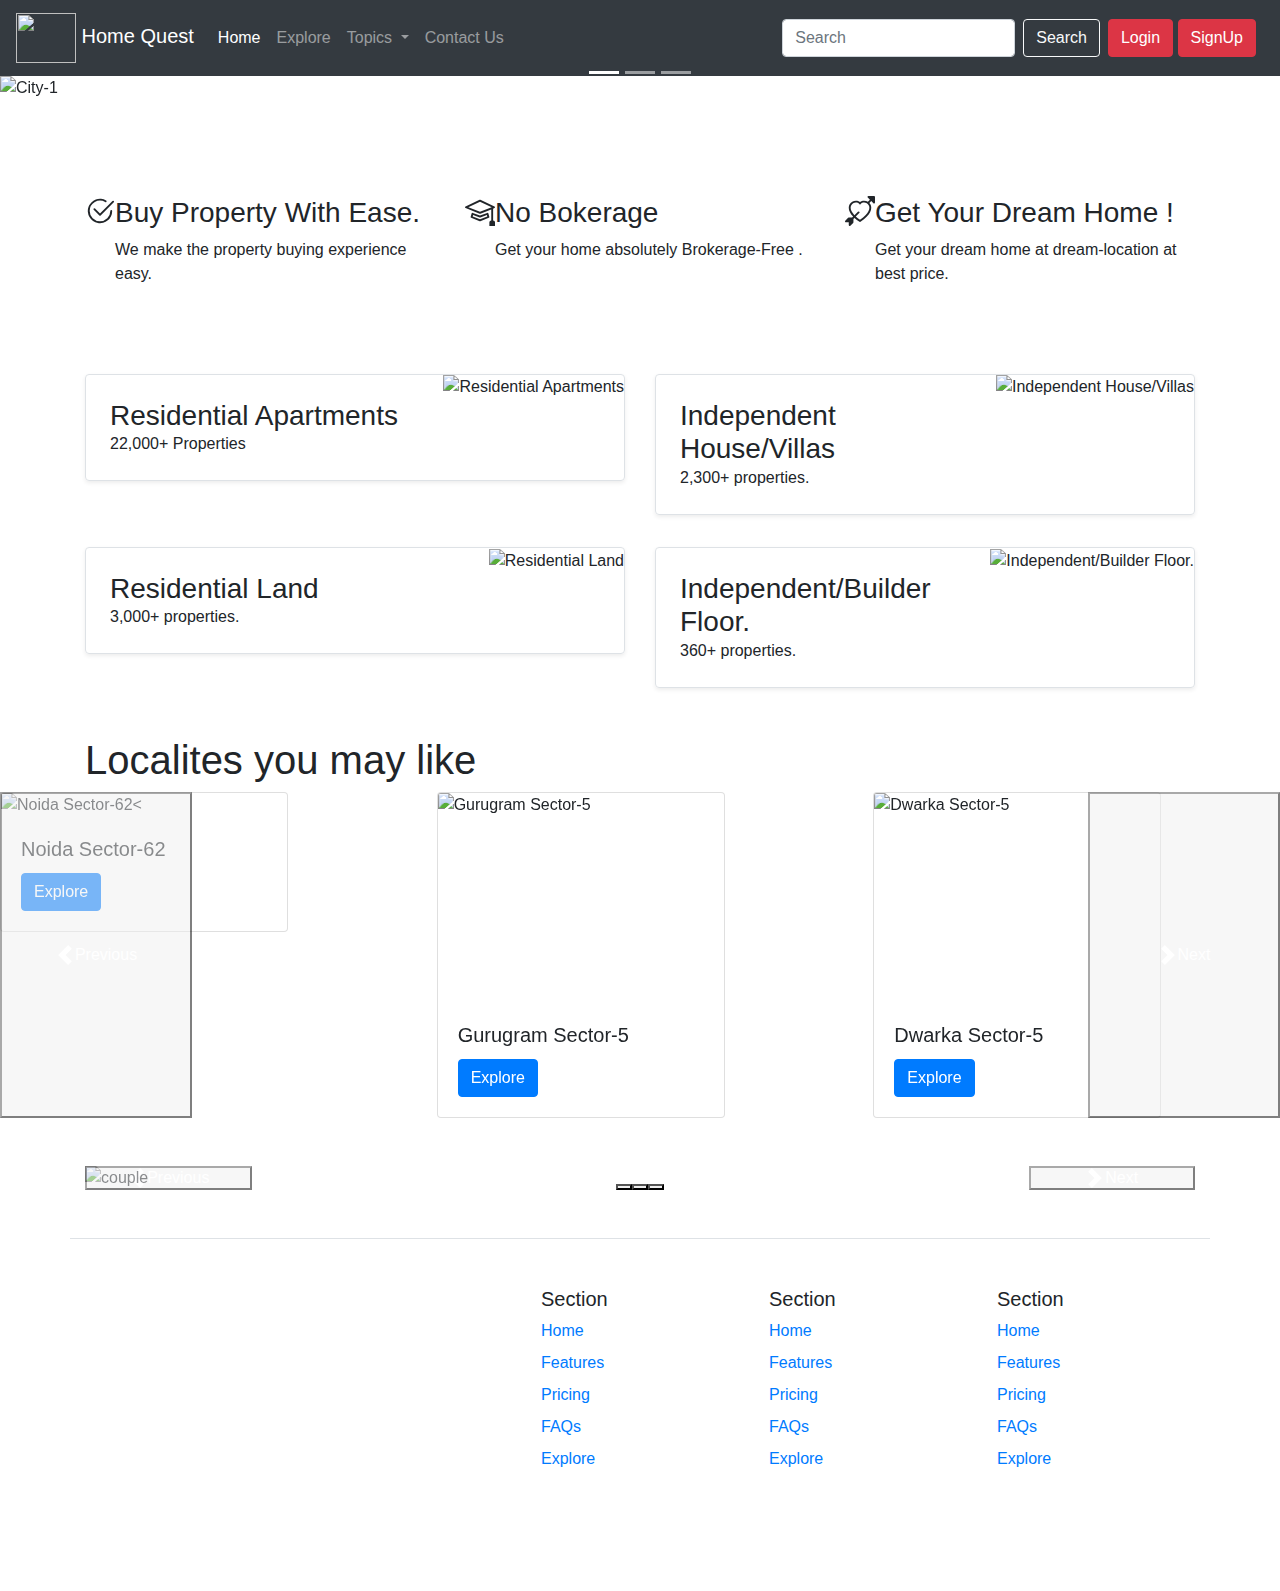
==== index.html @ 391e3a7e "committed" ====
<!doctype html>
<html lang="en">

<head>
    <!-- Required meta tags -->
    <meta charset="utf-8">
    <meta name="viewport" content="width=device-width, initial-scale=1, shrink-to-fit=no">
    <meta name="description" content="Welcome to Home Quest. A blog for coding enthusiasts">
    
    <!-- Bootstrap CSS -->
    <link rel="stylesheet" href="https://stackpath.bootstrapcdn.com/bootstrap/4.4.1/css/bootstrap.min.css"
        integrity="sha384-Vkoo8x4CGsO3+Hhxv8T/Q5PaXtkKtu6ug5TOeNV6gBiFeWPGFN9MuhOf23Q9Ifjh" crossorigin="anonymous">
        <link href="https://cdn.jsdelivr.net/npm/bootstrap@5.3.0-alpha2/dist/css/bootstrap.min.css" rel="stylesheet"
        integrity="sha384-aFq/bzH65dt+w6FI2ooMVUpc+21e0SRygnTpmBvdBgSdnuTN7QbdgL+OapgHtvPp" crossorigin="anonymous">



    <title>Home Quest .com</title>
</head>

<body>
    <nav class="navbar navbar-expand-lg navbar-dark bg-dark">
        <a class="navbar-brand" href="/index.html"><img src="logo.jfif" width="60" height="50"> Home Quest</a>
        
          
        </a>
        <button class="navbar-toggler" type="button" data-toggle="collapse" data-target="#navbarSupportedContent"
            aria-controls="navbarSupportedContent" aria-expanded="false" aria-label="Toggle navigation">
            <span class="navbar-toggler-icon"></span>
        </button>

        <div class="collapse navbar-collapse" id="navbarSupportedContent">
            <ul class="navbar-nav mr-auto">
                <li class="nav-item active">
                    <a class="nav-link" href="/">Home <span class="sr-only">(current)</span></a>
                </li>
                <li class="nav-item">
                    <a class="nav-link" href="/Explore.html">Explore</a>
                </li>

                <li class="nav-item dropdown">
                    <a class="nav-link dropdown-toggle" href="#" id="navbarDropdown" role="button"
                        data-toggle="dropdown" aria-haspopup="true" aria-expanded="false">
                        Topics
                    </a>
                    <div class="dropdown-menu" aria-labelledby="navbarDropdown">
                        <a class="dropdown-item" href="#">Buy</a>
                        <a class="dropdown-item" href="#">Rent</a>
                        <div class="dropdown-divider"></div>
                        <a class="dropdown-item" href="#">Sell</a>
                        <a class="dropdown-item" href="#">Loan</a>
                    </div>
                </li>
                <li class="nav-item">
                    <a class="nav-link" href="/contact.html">Contact Us</a>
                </li>


            </ul>
            <form class="form-inline my-2 my-lg-0">
                <input class="form-control mr-sm-2" type="search" placeholder="Search" aria-label="Search">
                <button class="btn btn-outline-light my-2 my-sm-0" type="submit">Search</button>
            </form>
            <div class="mx-2">
                <button class="btn btn-danger" data-toggle="modal" data-target="#loginModal">Login</button>
                <button class="btn btn-danger" data-toggle="modal" data-target="#signupModal">SignUp</button>
            </div>
        </div>
    </nav>

 
  
  <!-- Login Modal -->
  <div class="modal fade" id="loginModal" tabindex="-1" role="dialog" aria-labelledby="loginModalLabel" aria-hidden="true">
    <div class="modal-dialog" role="document">
      <div class="modal-content">
        <div class="modal-header">
          <h5 class="modal-title" id="exampleModalLabel">Login Home Quest .com</h5>
          <button type="button" class="close" data-dismiss="modal" aria-label="Close">
            <span aria-hidden="true">&times;</span>
          </button>
        </div>
        <div class="modal-body">
            <form>
                <div class="form-group">
                  <label for="exampleInputEmail1">Email address</label>
                  <input type="email" class="form-control" id="exampleInputEmail1" aria-describedby="emailHelp">
                  <small id="emailHelp" class="form-text text-muted">We'll never share your email with anyone else.</small>
                </div>
                <div class="form-group">
                  <label for="exampleInputPassword1">Password</label>
                  <input type="password" class="form-control" id="exampleInputPassword1">
                </div>
                <div class="form-group form-check">
                  <input type="checkbox" class="form-check-input" id="exampleCheck1">
                  <label class="form-check-label" for="exampleCheck1">Check me out</label>
                </div>
                <button type="submit" class="btn btn-primary">Login</button>
              </form>
        </div>
        <div class="modal-footer">
          <button type="button" class="btn btn-secondary" data-dismiss="modal">Close</button> 
        </div>
      </div>
    </div>
  </div>
 
  
  <!-- Sign Up Modal -->
  <div class="modal fade" id="signupModal" tabindex="-1" role="dialog" aria-labelledby="signupModalLabel" aria-hidden="true">
    <div class="modal-dialog" role="document">
      <div class="modal-content">
        <div class="modal-header">
          <h5 class="modal-title" id="exampleModalLabel">Get Home Quest .com</h5>
          <button type="button" class="close" data-dismiss="modal" aria-label="Close">
            <span aria-hidden="true">&times;</span>
          </button>
        </div>
        <div class="modal-body">
            <form>
                <div class="form-group">
                  <label for="exampleInputEmail1">Email address</label>
                  <input type="email" class="form-control" id="exampleInputEmail1" aria-describedby="emailHelp">
                  <small id="emailHelp" class="form-text text-muted">We'll never share your email with anyone else.</small>
                </div>
                <div class="form-group">
                  <label for="exampleInputPassword1">Password</label>
                  <input type="password" class="form-control" id="exampleInputPassword1">
                </div>
                <div class="form-group">
                  <label for="cexampleInputPassword1">Confirm Password</label>
                  <input type="password" class="form-control" id="cexampleInputPassword1">
                </div>
                 
                <button type="submit" class="btn btn-primary">Create Account</button>
              </form>
        </div>
        <div class="modal-footer">
          <button type="button" class="btn btn-secondary" data-dismiss="modal">Close</button> 
        </div>
      </div>
    </div>
  </div>
  

    <div id="carouselExampleCaptions" class="carousel slide carousel-fade" data-ride="carousel">
        <ol class="carousel-indicators">
            <li data-target="#carouselExampleCaptions" data-slide-to="0" class="active"></li>
            <li data-target="#carouselExampleCaptions" data-slide-to="1"></li>
            <li data-target="#carouselExampleCaptions" data-slide-to="2"></li>
        </ol>
        <div class="carousel-inner">
            <div class="carousel-item active">
                <img src="./City-1.jpg" class="d-block w-100" alt="City-1">
                <div class="carousel-caption d-none d-md-block">
                    <h2>Welcome to Home Quest !</h2>
                    <p>Buy,Rent and Sell property </p>
                </div>
              
            </div>
            <div class="carousel-item">
                <img src="./City-2.jpg" class="d-block w-100" alt="City-2">
                <div class="carousel-caption d-none d-md-block">
                    <h2>The Best Real-Estate platform.</h2>
            
                </div>
            </div>
            <div class="carousel-item">
                <img src="./City-3.jpeg "class="d-block w-100" alt=" City-3">
                <div class="carousel-caption d-none d-md-block">
                  <h2></h2>
             
                </div>
            </div>
        </div>
        <a class="carousel-control-prev" href="#carouselExampleCaptions" role="button" data-slide="prev">
            <span class="carousel-control-prev-icon" aria-hidden="true"></span>
            <span class="sr-only">Previous</span>
        </a>
        <a class="carousel-control-next" href="#carouselExampleCaptions" role="button" data-slide="next">
            <span class="carousel-control-next-icon" aria-hidden="true"></span>
            <span class="sr-only">Next</span>
        </a>
    </div>
    <div class="container">
    <div class="row g-4 py-5 row-cols-1 row-cols-lg-3 mt-5">
      <div class="col d-flex align-items-start">
        <div
          class="icon-square text-body-emphasis bg-body-secondary d-inline-flex align-items-center justify-content-center fs-4 flex-shrink-0 me-3">
          <svg xmlns="http://www.w3.org/2000/svg" height="30" fill="currentColor" class="bi bi-check2-circle"
            viewBox="0 0 16 16">
            <path
              d="M2.5 8a5.5 5.5 0 0 1 8.25-4.764.5.5 0 0 0 .5-.866A6.5 6.5 0 1 0 14.5 8a.5.5 0 0 0-1 0 5.5 5.5 0 1 1-11 0z" />
            <path
              d="M15.354 3.354a.5.5 0 0 0-.708-.708L8 9.293 5.354 6.646a.5.5 0 1 0-.708.708l3 3a.5.5 0 0 0 .708 0l7-7z" />
          </svg>
        </div>
        <div>
          <h3 class="fs-2">Buy Property With Ease.</h3>
          <p>We make the property buying experience easy.</p>

        </div>
      </div>
      <div class="col d-flex align-items-start">
        <div
          class="icon-square text-body-emphasis bg-body-secondary d-inline-flex align-items-center justify-content-center fs-4 flex-shrink-0 me-3">
          <svg xmlns="http://www.w3.org/2000/svg" height="30" fill="currentColor" class="bi bi-mortarboard"
            viewBox="0 0 16 16">
            <path
              d="M8.211 2.047a.5.5 0 0 0-.422 0l-7.5 3.5a.5.5 0 0 0 .025.917l7.5 3a.5.5 0 0 0 .372 0L14 7.14V13a1 1 0 0 0-1 1v2h3v-2a1 1 0 0 0-1-1V6.739l.686-.275a.5.5 0 0 0 .025-.917l-7.5-3.5ZM8 8.46 1.758 5.965 8 3.052l6.242 2.913L8 8.46Z" />
            <path
              d="M4.176 9.032a.5.5 0 0 0-.656.327l-.5 1.7a.5.5 0 0 0 .294.605l4.5 1.8a.5.5 0 0 0 .372 0l4.5-1.8a.5.5 0 0 0 .294-.605l-.5-1.7a.5.5 0 0 0-.656-.327L8 10.466 4.176 9.032Zm-.068 1.873.22-.748 3.496 1.311a.5.5 0 0 0 .352 0l3.496-1.311.22.748L8 12.46l-3.892-1.556Z" />
          </svg>
        </div>
        <div>
          <h3 class="fs-2">No Bokerage</h3>
          <p>Get your home absolutely Brokerage-Free .</p>

        </div>
      </div>
      <div class="col d-flex align-items-start">
        <div
          class="icon-square text-body-emphasis bg-body-secondary d-inline-flex align-items-center justify-content-center fs-4 flex-shrink-0 me-3">
          <svg xmlns="http://www.w3.org/2000/svg" height="30" fill="currentColor" class="bi bi-arrow-through-heart"
            viewBox="0 0 16 16">
            <path fill-rule="evenodd"
              d="M2.854 15.854A.5.5 0 0 1 2 15.5V14H.5a.5.5 0 0 1-.354-.854l1.5-1.5A.5.5 0 0 1 2 11.5h1.793l.53-.53c-.771-.802-1.328-1.58-1.704-2.32-.798-1.575-.775-2.996-.213-4.092C3.426 2.565 6.18 1.809 8 3.233c1.25-.98 2.944-.928 4.212-.152L13.292 2 12.147.854A.5.5 0 0 1 12.5 0h3a.5.5 0 0 1 .5.5v3a.5.5 0 0 1-.854.354L14 2.707l-1.006 1.006c.236.248.44.531.6.845.562 1.096.585 2.517-.213 4.092-.793 1.563-2.395 3.288-5.105 5.08L8 13.912l-.276-.182a21.86 21.86 0 0 1-2.685-2.062l-.539.54V14a.5.5 0 0 1-.146.354l-1.5 1.5Zm2.893-4.894A20.419 20.419 0 0 0 8 12.71c2.456-1.666 3.827-3.207 4.489-4.512.679-1.34.607-2.42.215-3.185-.817-1.595-3.087-2.054-4.346-.761L8 4.62l-.358-.368c-1.259-1.293-3.53-.834-4.346.761-.392.766-.464 1.845.215 3.185.323.636.815 1.33 1.519 2.065l1.866-1.867a.5.5 0 1 1 .708.708L5.747 10.96Z" />
          </svg>
        </div>
        <div>
          <h3 class="fs-2">Get Your Dream Home ! </h3>
          <p>Get your dream home at dream-location at best price.</p>

        </div>
      </div>
    </div>
  </div>

</div>
</section>
    <div class="container my-4">
        <div class="row mb-2">
            <div class="col-md-6">
              <div class="row no-gutters border rounded overflow-hidden flex-md-row mb-4 shadow-sm h-md-250 position-relative">
                <div class="col p-4 d-flex flex-column position-static">
                  
                  <h3 class="mb-0">Residential Apartments</h3>
                  
                  <p class="card-text mb-auto">22,000+ Properties</p>
                  
                </div>
                <div class="col-auto d-none d-lg-block">
                  <img class="bd-placeholder-img" width="200" height="250" src="./apartment.webp" alt="Residential Apartments">
                </div>
              </div>
            </div>
            <div class="col-md-6">
              <div class="row no-gutters border rounded overflow-hidden flex-md-row mb-4 shadow-sm h-md-250 position-relative">
                <div class="col p-4 d-flex flex-column position-static">
                  <h3 class="mb-0">Independent House/Villas</h3>
                  <p class="mb-auto">2,300+ properties.</p>
                </div>
                <div class="col-auto d-none d-lg-block">
                    <img class="bd-placeholder-img" width="200" height="250" src="./Villa.webp" alt="Independent House/Villas">

                </div>
              </div>
            </div>
          </div>
        <div class="row mb-2">
            <div class="col-md-6">
              <div class="row no-gutters border rounded overflow-hidden flex-md-row mb-4 shadow-sm h-md-250 position-relative">
                <div class="col p-4 d-flex flex-column position-static">
                  <h3 class="mb-0">Residential Land</h3>
                  <p class="card-text mb-auto">3,000+ properties.</p>
                </div>
                <div class="col-auto d-none d-lg-block">
                  <img class="bd-placeholder-img" width="200" height="250" src="./Residential Land.webp" alt="Residential Land">
                </div>
              </div>
            </div>
            <div class="col-md-6">
              <div class="row no-gutters border rounded overflow-hidden flex-md-row mb-4 shadow-sm h-md-250 position-relative">
                <div class="col p-4 d-flex flex-column position-static">
                  <h3 class="mb-0">Independent/Builder Floor.</h3>
                  <p class="mb-auto">360+ properties.</p>
                </div>
                <div class="col-auto d-none d-lg-block">
                    <img class="bd-placeholder-img" width="200" height="250" src="./Builder Floor.webp" alt="Independent/Builder Floor.">
                    

                </div>
              </div>
            </div>
          </div>
    </div>


<div class="container">
<h1>Localites you may like</h1>

</div>
    <div id="carouselExampleControls" class="carousel carousel-dark slide " data-bs-ride="carousel">
      <div class="carousel-inner">
        <div class="carousel-item active">
            
            
    <div class="row">
        
        <div class="col-lg-4">
            <div class="card" style="width: 18rem;">
      <img src="./Noida Sector-62.jpg" class="card-img-top" alt="Noida Sector-62<">
      <div class="card-body">
        <h5 class="card-title">Noida Sector-62</h5>
        <a href="./Explore.html" class="btn btn-primary">Explore</a>
      </div>
    </div>
        </div>
        
        <div class="col-lg-4">
            <div class="card" style="width: 18rem;">
      <img src="./Gurugram Sector-5.jpg" class="card-img-top" height="210px" alt="Gurugram Sector-5">
      <div class="card-body">
        <h5 class="card-title">Gurugram Sector-5</h5>
        <a href="./Explore.html" class="btn btn-primary">Explore</a>
      </div>
    </div>
        </div>
        
        
        <div class="col-lg-4">
            <div class="card" style="width: 18rem;">
      <img src="./Dwarka Sector-5.jpg" class="card-img-top" height="210px" alt="Dwarka Sector-5">
      <div class="card-body">
        <h5 class="card-title">Dwarka Sector-5 </h5>
        <a href="./Explore.html" class="btn btn-primary">Explore</a>
      </div>
    </div>
        </div>
        
    </div>
            
            
            
        </div>
        <div class="carousel-item">
            
            
            
    <div class="row">
        
        <div class="col-lg-4">
            <div class="card" style="width: 18rem;">
      <img src="./Noida Sector-125.jpg" class="card-img-top" alt="Noida Sector-125">
      <div class="card-body">
        <h5 class="card-title">Noida Sector-125</h5>
        <a href="./Explore.html" class="btn btn-primary">Explore</a>
      </div>
    </div>
        </div>
        
        <div class="col-lg-4">
            <div class="card" style="width: 18rem;">
      <img src="./gurugram1.jpg" class="card-img-top" height="160px" alt="Gurugram Sector-10">
      <div class="card-body">
        <h5 class="card-title">Gurugram Sector-10</h5>
        <a href="./Explore.html" class="btn btn-primary">Explore</a>
      </div>
    </div>
        </div>
        
        
        <div class="col-lg-4">
            <div class="card" style="width: 18rem;">
      <img src="./gurugram2.jpg" class="card-img-top" height="160px" alt="Dwarka Sector-3">
      <div class="card-body">
        <h5 class="card-title">Dwarka Sector-3</h5>
        <a href="./Explore.html" class="btn btn-primary">Explore</a>
      </div>
    </div>
        </div>
        
    </div>
        
            
        </div>
        
      </div>

  






      <button class="carousel-control-prev" type="button" data-bs-target="#carouselExampleControls" data-bs-slide="prev">
        <span class="carousel-control-prev-icon" aria-hidden="true"></span>
        <span class="visually-hidden">Previous</span>
      </button>
      <button class="carousel-control-next" type="button" data-bs-target="#carouselExampleControls" data-bs-slide="next">
        <span class="carousel-control-next-icon" aria-hidden="true"></span>
        <span class="visually-hidden">Next</span>
      </button>
    </div>
   







    <div class="container mt-5">
      <div id="carouselExampleIndicators" class="carousel slide">
        <div class="carousel-indicators">
          <button type="button" data-bs-target="#carouselExampleIndicators" data-bs-slide-to="0" class="active"
            aria-current="true" aria-label="Slide 1"></button>
          <button type="button" data-bs-target="#carouselExampleIndicators" data-bs-slide-to="1"
            aria-label="Slide 2"></button>
          <button type="button" data-bs-target="#carouselExampleIndicators" data-bs-slide-to="2"
            aria-label="Slide 3"></button>
        </div>
        <div class="carousel-inner">
          <div class="carousel-item active">
            <img src="./couple.jpg" class="d-block w-100" alt="couple">
          </div>
          <div class="carousel-item">
            <img src="./dog.jpg" class="d-block w-100" alt="dog">
          </div>
          <div class="carousel-item">
            <img src="./family.jpg" class="d-block w-100" alt="family">
          </div>
        </div>
        <button class="carousel-control-prev" type="button" data-bs-target="#carouselExampleIndicators"
          data-bs-slide="prev">
          <span class="carousel-control-prev-icon" aria-hidden="true"></span>
          <span class="visually-hidden">Previous</span>
        </button>
        <button class="carousel-control-next" type="button" data-bs-target="#carouselExampleIndicators"
          data-bs-slide="next">
          <span class="carousel-control-next-icon" aria-hidden="true"></span>
          <span class="visually-hidden">Next</span>
        </button>
      </div>
      <script src="https://cdn.jsdelivr.net/npm/bootstrap@5.3.0-alpha3/dist/js/bootstrap.bundle.min.js"
    integrity="sha384-ENjdO4Dr2bkBIFxQpeoTz1HIcje39Wm4jDKdf19U8gI4ddQ3GYNS7NTKfAdVQSZe"
    crossorigin="anonymous"></script>
    </div>
  








    <div class="container">
      <footer class="row row-cols-1 row-cols-sm-2 row-cols-md-5 py-5 my-5 border-top">
        <div class="col mb-3">
          <a href="/" class="d-flex align-items-center mb-3 link-body-emphasis text-decoration-none">
            <svg class="bi me-2" width="40" height="32">
              <use xlink:href="#bootstrap"></use>
            </svg>
          </a>
          
        </div>
  
        <div class="col mb-3">
  
        </div>
  
        <div class="col mb-3">
          <h5>Section</h5>
          <ul class="nav flex-column">
            <li class="nav-item mb-2"><a href="#" class="nav-link p-0 text-body-secondary">Home</a></li>
            <li class="nav-item mb-2"><a href="#" class="nav-link p-0 text-body-secondary">Features</a></li>
            <li class="nav-item mb-2"><a href="#" class="nav-link p-0 text-body-secondary">Pricing</a></li>
            <li class="nav-item mb-2"><a href="#" class="nav-link p-0 text-body-secondary">FAQs</a></li>
            <li class="nav-item mb-2"><a href="#" class="nav-link p-0 text-body-secondary">Explore</a></li>
          </ul>
        </div>
  
        <div class="col mb-3">
          <h5>Section</h5>
          <ul class="nav flex-column">
            <li class="nav-item mb-2"><a href="#" class="nav-link p-0 text-body-secondary">Home</a></li>
            <li class="nav-item mb-2"><a href="#" class="nav-link p-0 text-body-secondary">Features</a></li>
            <li class="nav-item mb-2"><a href="#" class="nav-link p-0 text-body-secondary">Pricing</a></li>
            <li class="nav-item mb-2"><a href="#" class="nav-link p-0 text-body-secondary">FAQs</a></li>
            <li class="nav-item mb-2"><a href="#" class="nav-link p-0 text-body-secondary">Explore</a></li>
          </ul>
        </div>
  
        <div class="col mb-3">
          <h5>Section</h5>
          <ul class="nav flex-column">
            <li class="nav-item mb-2"><a href="./index.html" class="nav-link p-0 text-body-secondary">Home</a></li>
            <li class="nav-item mb-2"><a href="#" class="nav-link p-0 text-body-secondary">Features</a></li>
            <li class="nav-item mb-2"><a href="#" class="nav-link p-0 text-body-secondary">Pricing</a></li>
            <li class="nav-item mb-2"><a href="#" class="nav-link p-0 text-body-secondary">FAQs</a></li>
            <li class="nav-item mb-2"><a href="./Explore.html" class="nav-link p-0 text-body-secondary">Explore</a></li>
          </ul>
        </div>
      </footer>
    </div>
    <!-- Optional JavaScript -->
    <!-- jQuery first, then Popper.js, then Bootstrap JS -->
    <script src="https://code.jquery.com/jquery-3.4.1.slim.min.js"
        integrity="sha384-J6qa4849blE2+poT4WnyKhv5vZF5SrPo0iEjwBvKU7imGFAV0wwj1yYfoRSJoZ+n"
        crossorigin="anonymous"></script>
    <script src="https://cdn.jsdelivr.net/npm/popper.js@1.16.0/dist/umd/popper.min.js"
        integrity="sha384-Q6E9RHvbIyZFJoft+2mJbHaEWldlvI9IOYy5n3zV9zzTtmI3UksdQRVvoxMfooAo"
        crossorigin="anonymous"></script>
    <script src="https://stackpath.bootstrapcdn.com/bootstrap/4.4.1/js/bootstrap.min.js"
        integrity="sha384-wfSDF2E50Y2D1uUdj0O3uMBJnjuUD4Ih7YwaYd1iqfktj0Uod8GCExl3Og8ifwB6"
        crossorigin="anonymous"></script>
</body>

</html>
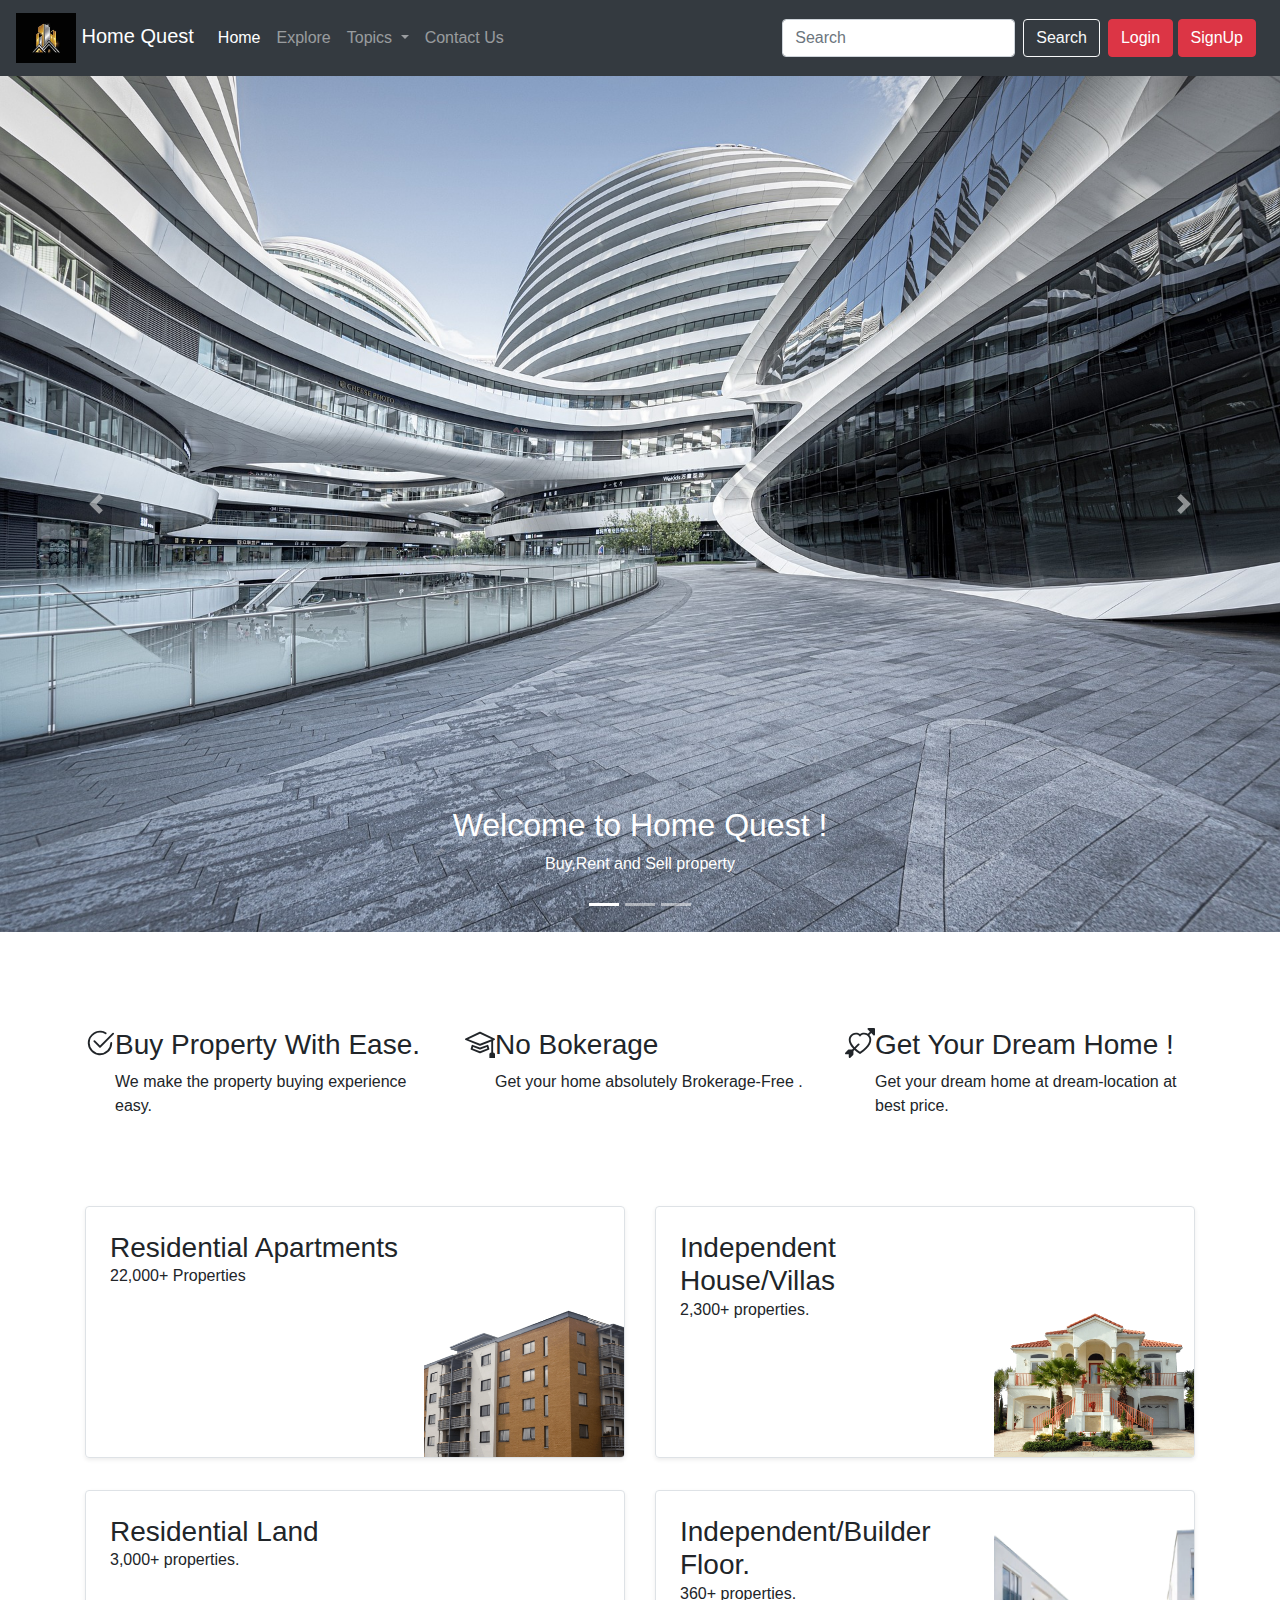
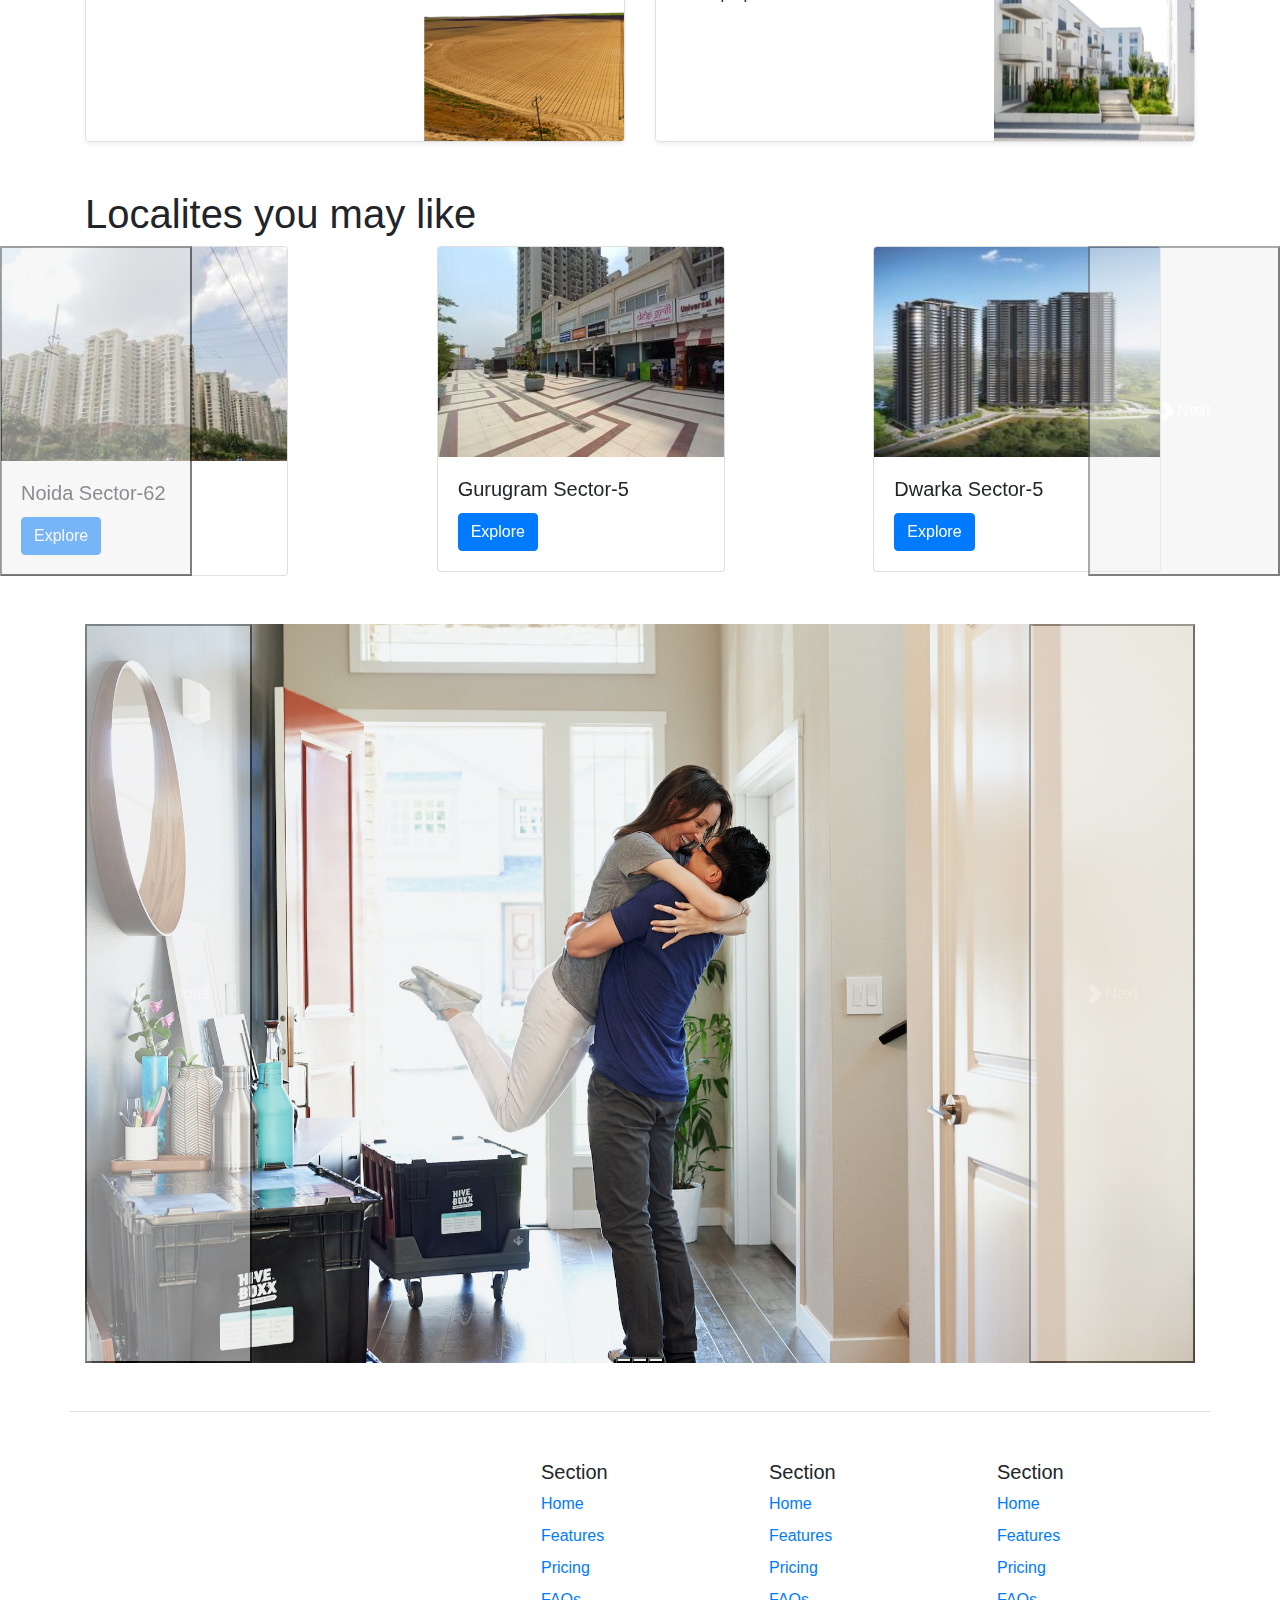
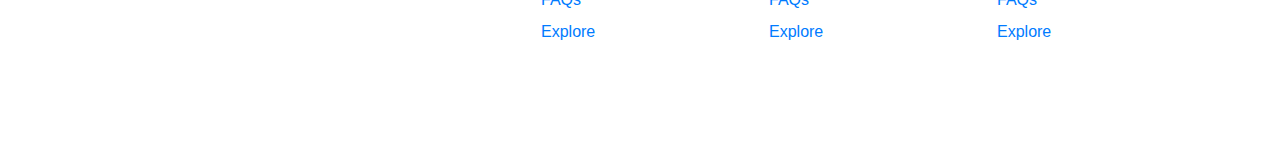
==== commit e794028a: "commit" ====
--- a/index.html
+++ b/index.html
@@ -20,7 +20,7 @@
 
 <body>
     <nav class="navbar navbar-expand-lg navbar-dark bg-dark">
-        <a class="navbar-brand" href="/index.html"><img src="logo.jfif" width="60" height="50"> Home Quest</a>
+        <a class="navbar-brand" href="/index.html"><img src="./Images/logo.jfif" width="60" height="50"> Home Quest</a>
         
           
         </a>
@@ -151,7 +151,7 @@
         </ol>
         <div class="carousel-inner">
             <div class="carousel-item active">
-                <img src="./City-1.jpg" class="d-block w-100" alt="City-1">
+                <img src="./Images/City-1.jpg" class="d-block w-100" alt="City-1">
                 <div class="carousel-caption d-none d-md-block">
                     <h2>Welcome to Home Quest !</h2>
                     <p>Buy,Rent and Sell property </p>
@@ -159,14 +159,14 @@
               
             </div>
             <div class="carousel-item">
-                <img src="./City-2.jpg" class="d-block w-100" alt="City-2">
+                <img src="./Images/City-2.jpg" class="d-block w-100" alt="City-2">
                 <div class="carousel-caption d-none d-md-block">
                     <h2>The Best Real-Estate platform.</h2>
             
                 </div>
             </div>
             <div class="carousel-item">
-                <img src="./City-3.jpeg "class="d-block w-100" alt=" City-3">
+                <img src="./Images/City-3.jpeg "class="d-block w-100" alt=" City-3">
                 <div class="carousel-caption d-none d-md-block">
                   <h2></h2>
              
@@ -250,7 +250,7 @@
                   
                 </div>
                 <div class="col-auto d-none d-lg-block">
-                  <img class="bd-placeholder-img" width="200" height="250" src="./apartment.webp" alt="Residential Apartments">
+                  <img class="bd-placeholder-img" width="200" height="250" src="./Images/apartment.webp" alt="Residential Apartments">
                 </div>
               </div>
             </div>
@@ -261,7 +261,7 @@
                   <p class="mb-auto">2,300+ properties.</p>
                 </div>
                 <div class="col-auto d-none d-lg-block">
-                    <img class="bd-placeholder-img" width="200" height="250" src="./Villa.webp" alt="Independent House/Villas">
+                    <img class="bd-placeholder-img" width="200" height="250" src="./Images/Villa.webp" alt="Independent House/Villas">
 
                 </div>
               </div>
@@ -275,7 +275,7 @@
                   <p class="card-text mb-auto">3,000+ properties.</p>
                 </div>
                 <div class="col-auto d-none d-lg-block">
-                  <img class="bd-placeholder-img" width="200" height="250" src="./Residential Land.webp" alt="Residential Land">
+                  <img class="bd-placeholder-img" width="200" height="250" src="./Images/Residential Land.webp" alt="Residential Land">
                 </div>
               </div>
             </div>
@@ -286,7 +286,7 @@
                   <p class="mb-auto">360+ properties.</p>
                 </div>
                 <div class="col-auto d-none d-lg-block">
-                    <img class="bd-placeholder-img" width="200" height="250" src="./Builder Floor.webp" alt="Independent/Builder Floor.">
+                    <img class="bd-placeholder-img" width="200" height="250" src="./Images/Builder Floor.webp" alt="Independent/Builder Floor.">
                     
 
                 </div>
@@ -309,7 +309,7 @@
         
         <div class="col-lg-4">
             <div class="card" style="width: 18rem;">
-      <img src="./Noida Sector-62.jpg" class="card-img-top" alt="Noida Sector-62<">
+      <img src="./Images/Noida Sector-62.jpg" class="card-img-top" alt="Noida Sector-62<">
       <div class="card-body">
         <h5 class="card-title">Noida Sector-62</h5>
         <a href="./Explore.html" class="btn btn-primary">Explore</a>
@@ -319,7 +319,7 @@
         
         <div class="col-lg-4">
             <div class="card" style="width: 18rem;">
-      <img src="./Gurugram Sector-5.jpg" class="card-img-top" height="210px" alt="Gurugram Sector-5">
+      <img src="./Images/Gurugram Sector-5.jpg" class="card-img-top" height="210px" alt="Gurugram Sector-5">
       <div class="card-body">
         <h5 class="card-title">Gurugram Sector-5</h5>
         <a href="./Explore.html" class="btn btn-primary">Explore</a>
@@ -330,7 +330,7 @@
         
         <div class="col-lg-4">
             <div class="card" style="width: 18rem;">
-      <img src="./Dwarka Sector-5.jpg" class="card-img-top" height="210px" alt="Dwarka Sector-5">
+      <img src="./Images/Dwarka Sector-5.jpg" class="card-img-top" height="210px" alt="Dwarka Sector-5">
       <div class="card-body">
         <h5 class="card-title">Dwarka Sector-5 </h5>
         <a href="./Explore.html" class="btn btn-primary">Explore</a>
@@ -351,7 +351,7 @@
         
         <div class="col-lg-4">
             <div class="card" style="width: 18rem;">
-      <img src="./Noida Sector-125.jpg" class="card-img-top" alt="Noida Sector-125">
+      <img src="./Images/Noida Sector-125.jpg" class="card-img-top" alt="Noida Sector-125">
       <div class="card-body">
         <h5 class="card-title">Noida Sector-125</h5>
         <a href="./Explore.html" class="btn btn-primary">Explore</a>
@@ -361,7 +361,7 @@
         
         <div class="col-lg-4">
             <div class="card" style="width: 18rem;">
-      <img src="./gurugram1.jpg" class="card-img-top" height="160px" alt="Gurugram Sector-10">
+      <img src="./Images/gurugram1.jpg" class="card-img-top" height="160px" alt="Gurugram Sector-10">
       <div class="card-body">
         <h5 class="card-title">Gurugram Sector-10</h5>
         <a href="./Explore.html" class="btn btn-primary">Explore</a>
@@ -372,7 +372,7 @@
         
         <div class="col-lg-4">
             <div class="card" style="width: 18rem;">
-      <img src="./gurugram2.jpg" class="card-img-top" height="160px" alt="Dwarka Sector-3">
+      <img src="./Images/Dwarka Sector-3.jpg" class="card-img-top" height="160px" alt="Dwarka Sector-3">
       <div class="card-body">
         <h5 class="card-title">Dwarka Sector-3</h5>
         <a href="./Explore.html" class="btn btn-primary">Explore</a>
@@ -423,13 +423,13 @@
         </div>
         <div class="carousel-inner">
           <div class="carousel-item active">
-            <img src="./couple.jpg" class="d-block w-100" alt="couple">
+            <img src="./Images/couple.jpg" class="d-block w-100" alt="couple">
           </div>
           <div class="carousel-item">
-            <img src="./dog.jpg" class="d-block w-100" alt="dog">
+            <img src="./Images/dog.jpg" class="d-block w-100" alt="dog">
           </div>
           <div class="carousel-item">
-            <img src="./family.jpg" class="d-block w-100" alt="family">
+            <img src="./Images/family.jpg" class="d-block w-100" alt="family">
           </div>
         </div>
         <button class="carousel-control-prev" type="button" data-bs-target="#carouselExampleIndicators"
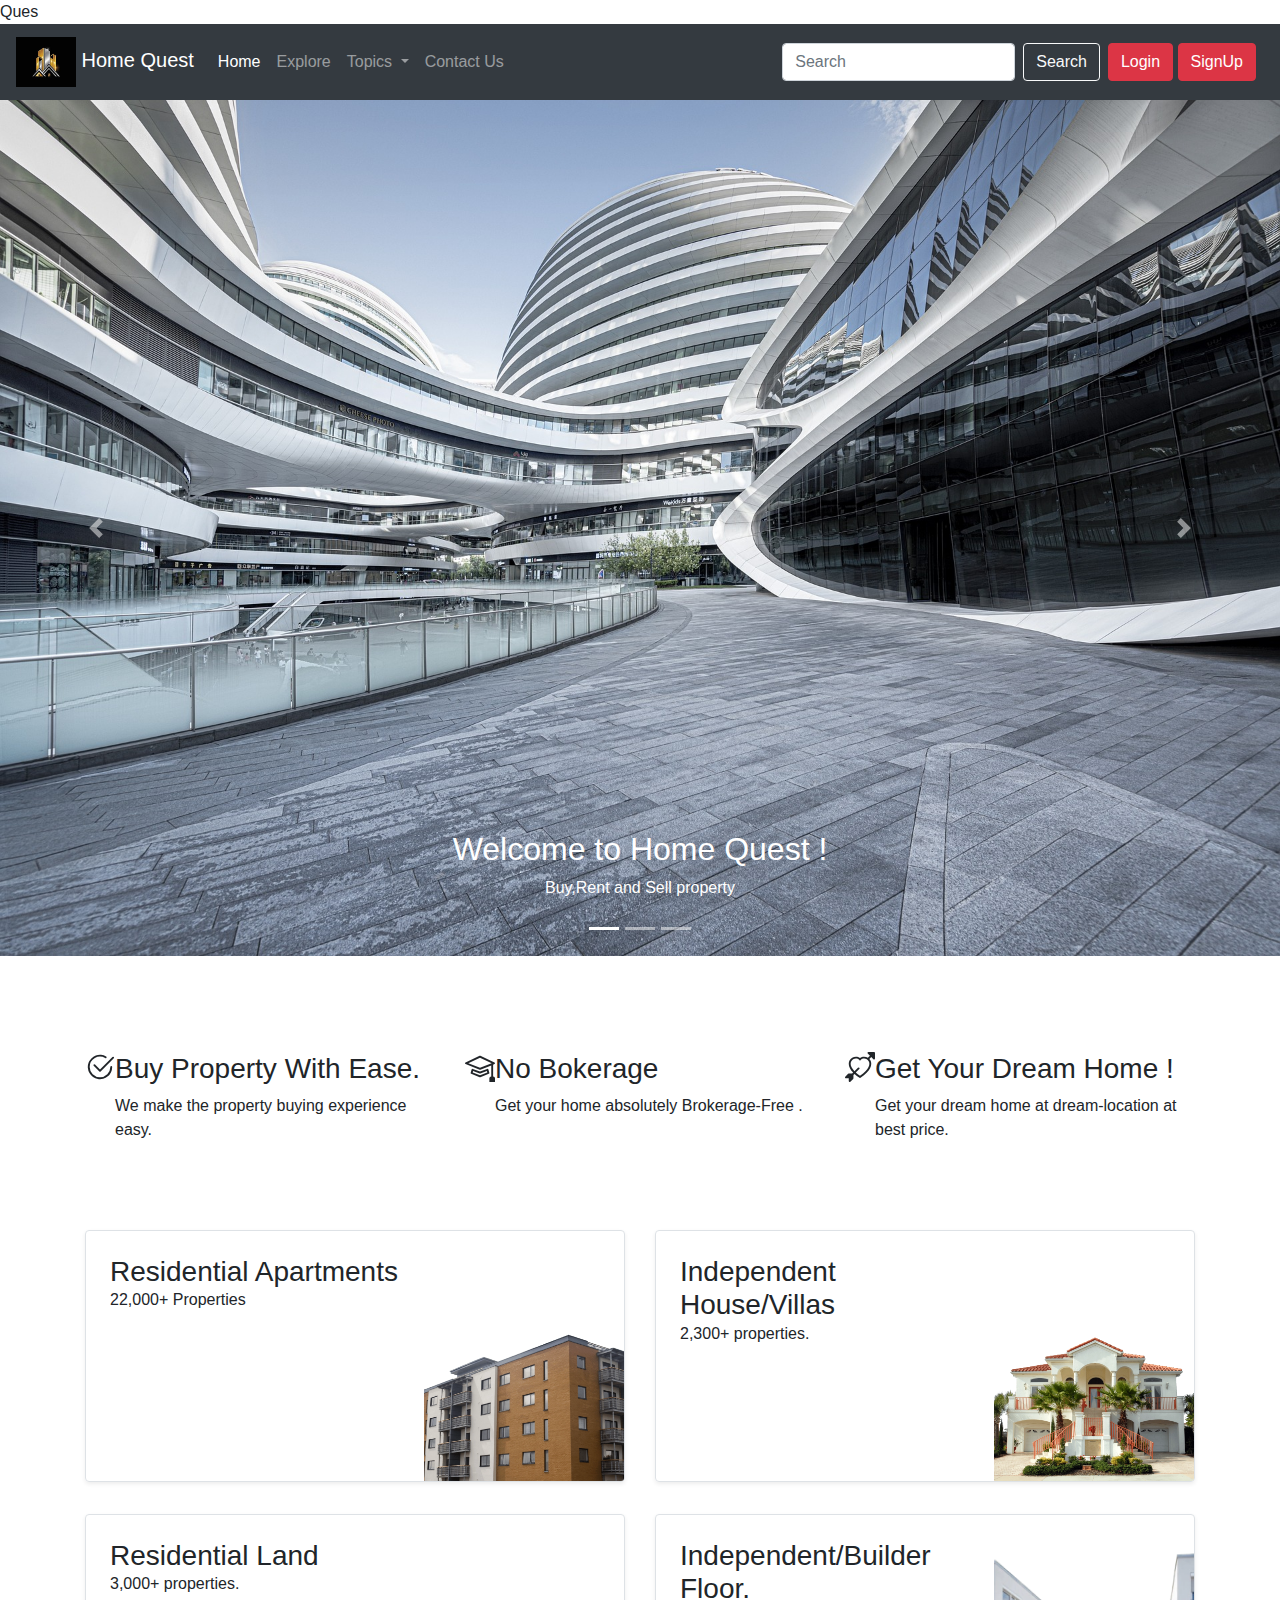
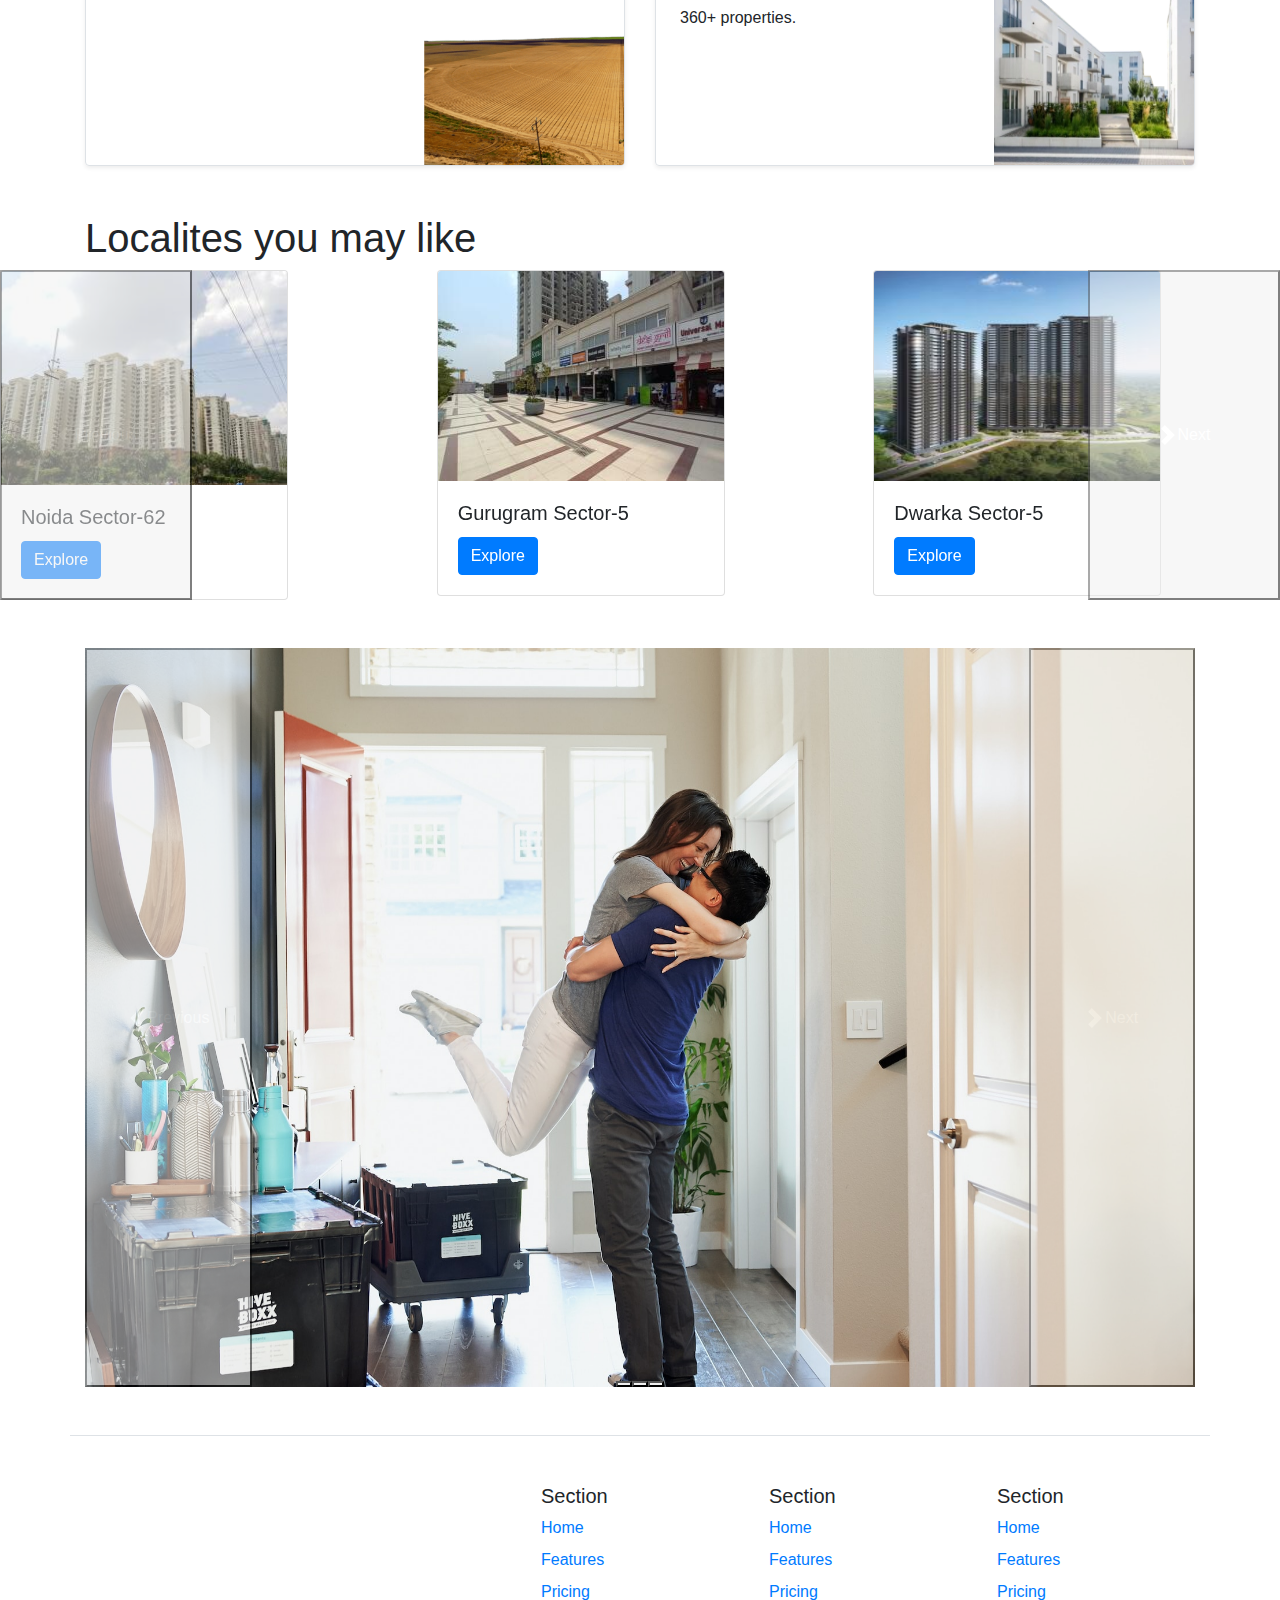
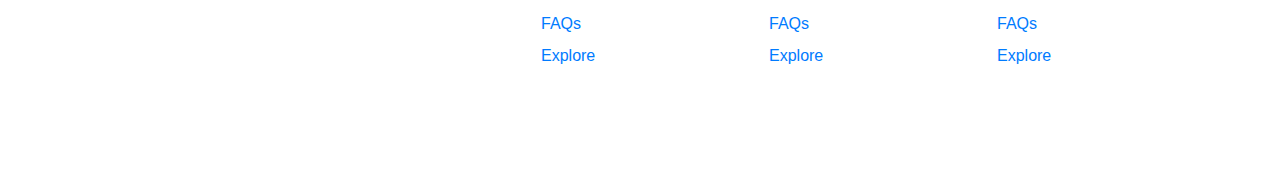
==== commit f7012696: "Update index.html" ====
--- a/index.html
+++ b/index.html
@@ -1,4 +1,4 @@
-<!doctype html>
+Ques<!doctype html>
 <html lang="en">
 
 <head>
@@ -20,7 +20,7 @@
 
 <body>
     <nav class="navbar navbar-expand-lg navbar-dark bg-dark">
-        <a class="navbar-brand" href="/index.html"><img src="./Images/logo.jfif" width="60" height="50"> Home Quest</a>
+        <a class="navbar-brand" href="/Home-Quest/index.html"><img src="./Images/logo.jfif" width="60" height="50"> Home Quest</a>
         
           
         </a>
@@ -518,4 +518,4 @@
         crossorigin="anonymous"></script>
 </body>
 
-</html>+</html>
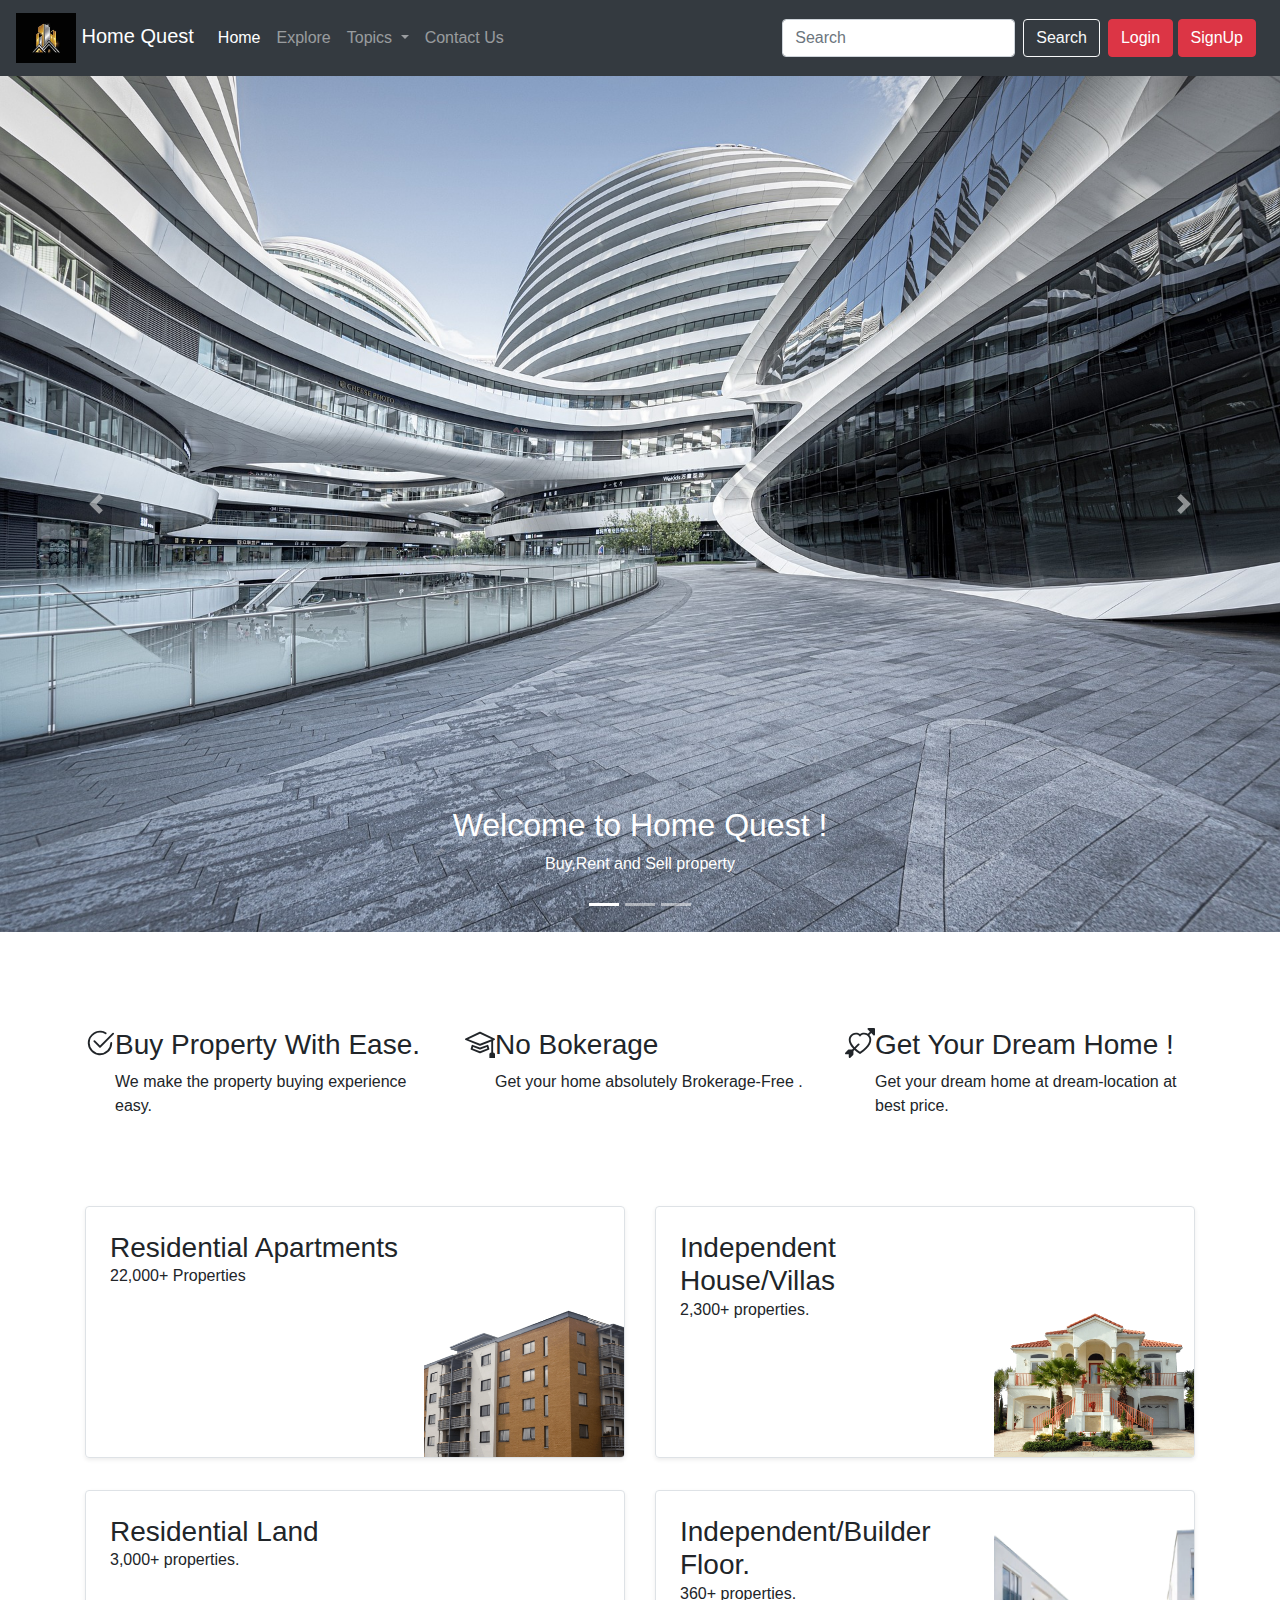
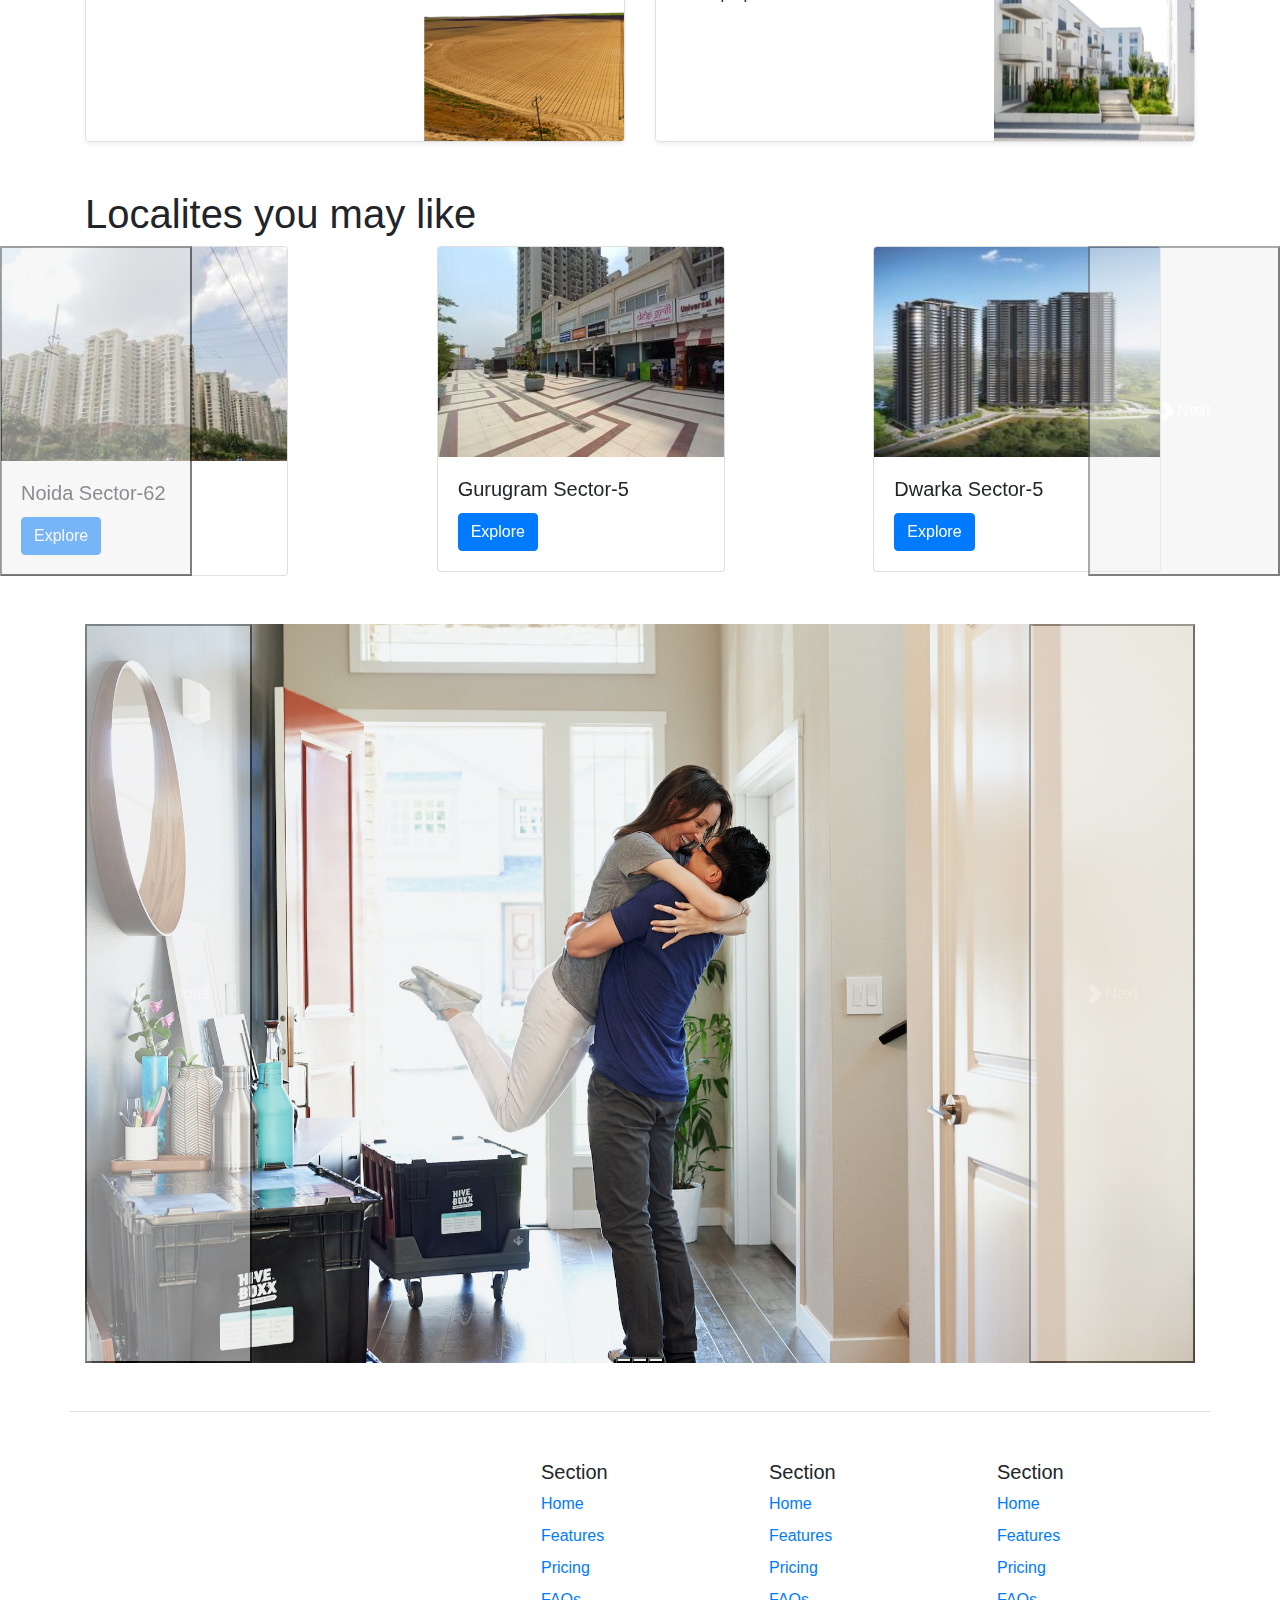
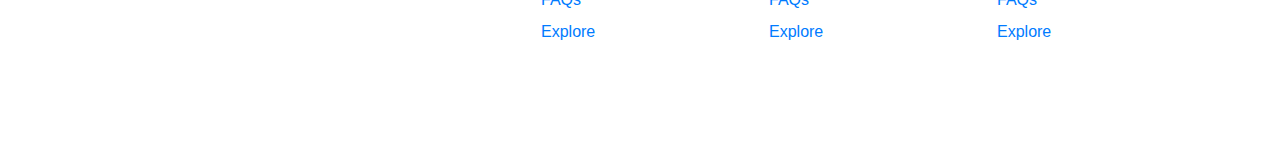
==== commit d5d24ef3: "commit" ====
--- a/index.html
+++ b/index.html
@@ -1,4 +1,4 @@
-Ques<!doctype html>
+<!doctype html>
 <html lang="en">
 
 <head>
@@ -20,7 +20,7 @@
 
 <body>
     <nav class="navbar navbar-expand-lg navbar-dark bg-dark">
-        <a class="navbar-brand" href="/Home-Quest/index.html"><img src="./Images/logo.jfif" width="60" height="50"> Home Quest</a>
+        <a class="navbar-brand" href="/index.html"><img src="./Images/logo.jfif" width="60" height="50"> Home Quest</a>
         
           
         </a>
@@ -518,4 +518,4 @@
         crossorigin="anonymous"></script>
 </body>
 
-</html>
+</html>